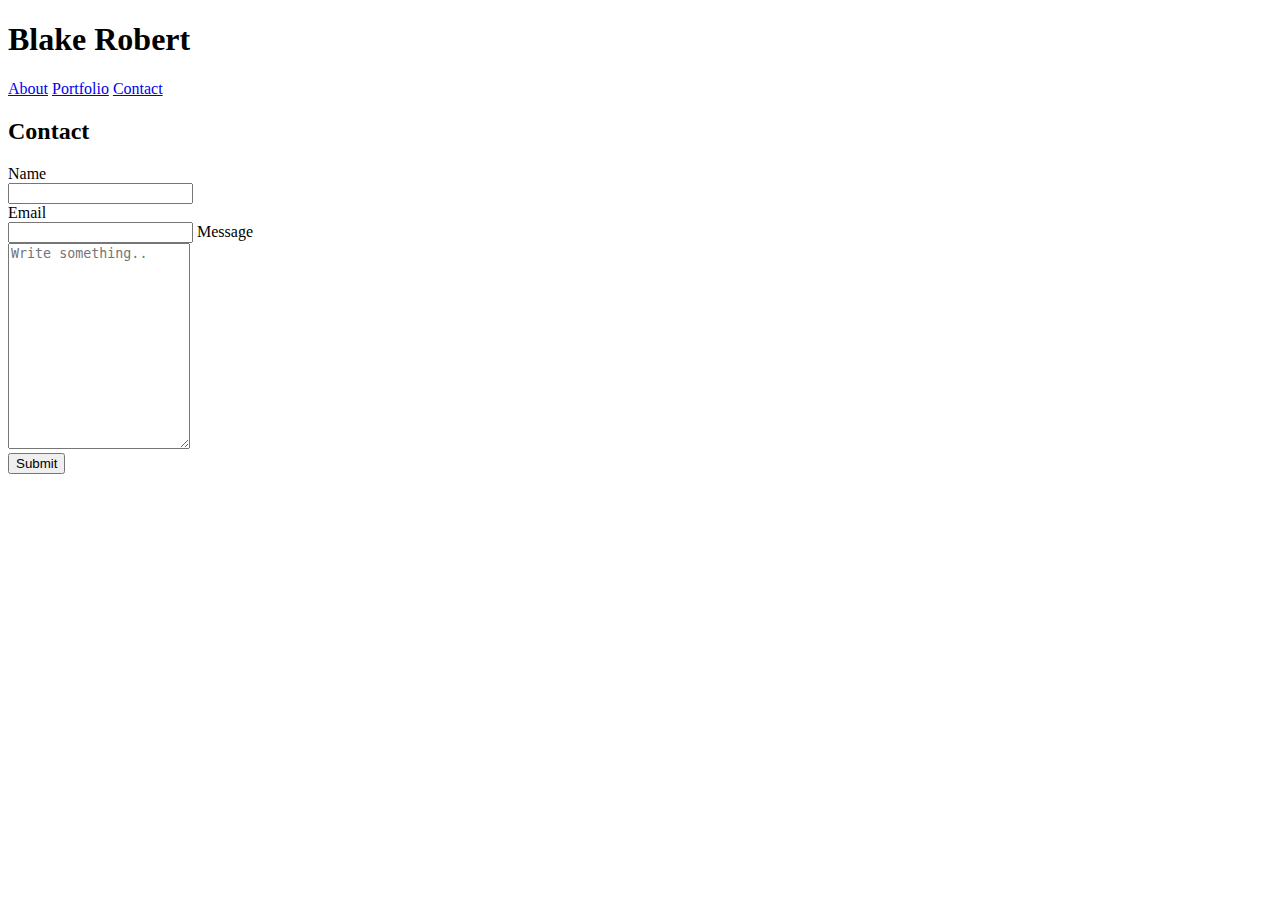
==== contact.html @ 6ca8e5fd "Framework for three html pages" ====
<!DOCTYPE html>
<html lang="en">
<head>
    <meta charset="UTF-8">
    <meta name="viewport" content="width=device-width, initial-scale=1.0">
    <meta http-equiv="X-UA-Compatible" content="ie=edge">
    <title>Contact Blake</title>
</head>
<body>
    <header>
        <h1>Blake Robert</h1>
    </header>
    <nav>
        <a href="index.html">About</a>
        <a href="portfolio.html">Portfolio</a>
        <a href="contact.html">Contact</a>
    </nav>
    <div>
        <h2>Contact</h2>
        <form>
            Name<br>
            <input type="text" name="firstname"><br>
            Email<br>
            <input type="text" name="lastname">
            Message<br>
            <textarea name="Message" placeholder="Write something.." style="height:200px"></textarea><br>
            <input type="submit" value="Submit">
          
        </form>
    </div>
</body>
</html>
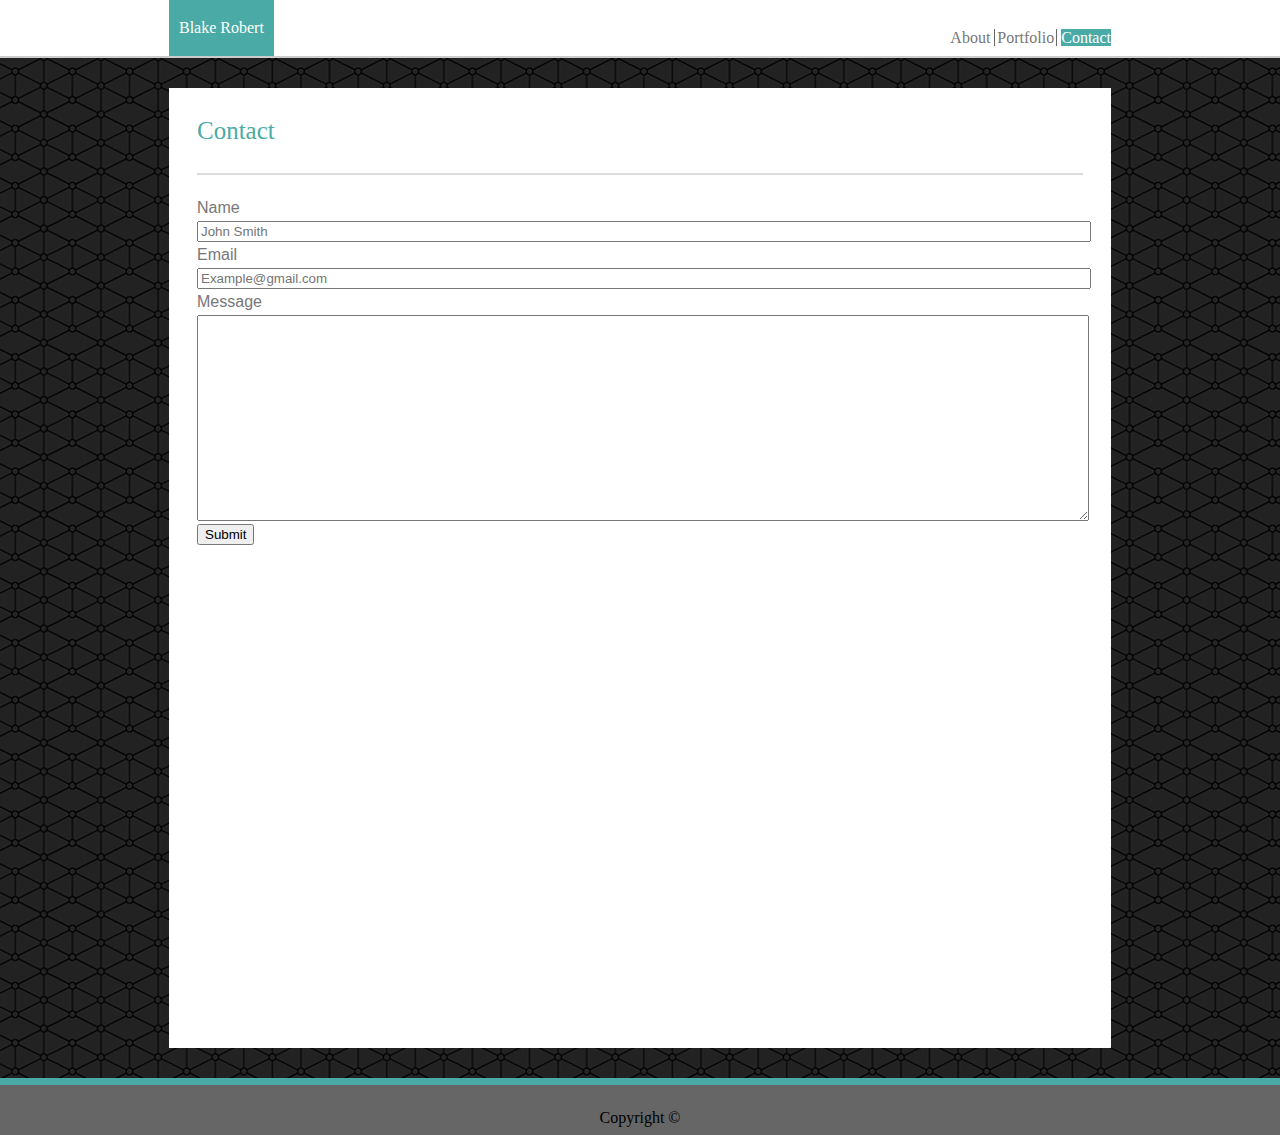
==== commit 046b1e40: "majority of content added" ====
--- a/contact.html
+++ b/contact.html
@@ -4,29 +4,35 @@
     <meta charset="UTF-8">
     <meta name="viewport" content="width=device-width, initial-scale=1.0">
     <meta http-equiv="X-UA-Compatible" content="ie=edge">
+    <link rel="stylesheet" type="text/css" href="assets/css/reset.css">
+    <link rel="stylesheet" type="text/css" href="assets/css/style.css">
     <title>Contact Blake</title>
 </head>
 <body>
     <header>
-        <h1>Blake Robert</h1>
-    </header>
-    <nav>
-        <a href="index.html">About</a>
-        <a href="portfolio.html">Portfolio</a>
-        <a href="contact.html">Contact</a>
-    </nav>
-    <div>
+        <h1 class="name">Blake Robert</h1>
+        <div class="nav">
+            <a href="index.html">About</a>
+            <a id ="midlink" href="portfolio.html">Portfolio</a>
+            <a class = "active" href="contact.html">Contact</a>
+          </div>
+</header>
+    <div class ="main-content">
         <h2>Contact</h2>
-        <form>
+        <form class="contact-form">
+            
             Name<br>
-            <input type="text" name="firstname"><br>
+            <input  type="text" name="name" placeholder="John Smith" style="width: 100%; margin: 5px 0px"><br>
             Email<br>
-            <input type="text" name="lastname">
+            <input type="text" name="email" placeholder="Example@gmail.com" style="width: 100%; margin: 5px 0px"><br>
             Message<br>
-            <textarea name="Message" placeholder="Write something.." style="height:200px"></textarea><br>
-            <input type="submit" value="Submit">
+            <textarea name="Message" style="height:200px; width:100%; margin-top: 5px"></textarea><br>
+            <button class="submit" type="button">Submit</button>
           
         </form>
     </div>
+    <footer class="footer">
+        <p>Copyright &copy</p>
+    </footer>
 </body>
 </html>--- a/assets/css/style.css
+++ b/assets/css/style.css
@@ -0,0 +1,128 @@
+body{
+   background: url("../images/main-background.png");
+}
+.name {
+    float: left;
+    background-color: #4aaaa5;
+    color: white;
+    margin: 0px 0px 0px 169px;
+    text-align: center;
+    padding: 20px 10px 20px 10px;
+    font-family: Georgia, 'Times New Roman', Times, serif;
+    
+}
+
+li{
+    display: inline;
+}
+header{
+    overflow: hidden;
+    background-color: #ffffff;
+    border-color: #cccccc;
+    border-style: solid;
+    border-width: 0px 0px 2px 0px;
+    margin: 0px;
+}
+header a{
+    color: #777777;
+    text-decoration: none;
+    line-height: 25px;
+}
+h2 {
+    font-family: Georgia, 'Times New Roman', Times, serif;
+    text-align: left;
+    font-size: 25px;
+    color: #4aaaa5;
+    margin: 0px 28px 0px 28px;
+    border-width: 0px 0px 2px 0px;
+    border-color: #dddddd;
+    border-style: solid;
+    padding: 30px 0px 30px 0px;
+}
+.footer {
+    position: relative;
+    bottom:0px;
+    width: 100%;
+    background-color: #666666;
+    border-color: #4aaaa5;
+    border-style: solid;
+    border-width: 7px 0px 0px 0px;
+    height: 50px;
+    text-align: center;
+    
+}
+.main-content{
+    height: 960px;
+    background-color: #ffffff;
+    border-style: solid;
+    margin: 30px 169px;
+    font-family: Arial, Helvetica, sans-serif;
+    color: #777777;
+
+}
+#profile {
+    float: left;
+    margin: 25px 10px 10px 28px;
+}
+.nav{
+    float: right;
+    list-style-type: none;
+    margin: 25px 169px 0px 0px;
+}
+p {
+    margin: 25px 28px 0px 28px;
+}
+#midlink {
+    border-width: 0px 1px;
+    border-color: #666666;
+    border-style: solid;
+    padding: 0px 2px;
+}
+
+.nav a:hover {
+    background-color: #ddd;
+    color: black;
+}
+
+.nav a.active {
+    background-color: #4aaaa5;
+    color: white;
+    margin:0px;
+}
+.contact-form{
+    margin: 25px 28px 0px 28px;
+}
+placeholder{
+    color: #777777;
+    font-family: Arial, Helvetica, sans-serif;
+}
+.submit:hover{
+    background-color: black;
+    color:white;
+}
+.container {
+    position: relative;
+    text-align: center;
+    color: white;
+    float: left;
+}
+.container img{
+    position: relative;
+    text-align: center;
+    color: white;
+    width: 200px;
+    height: 150px;
+    margin: 20px;
+    border-width: thin;
+    border-style: solid;
+    border-color: black; 
+}
+.banner {
+    position: absolute;
+    bottom: 40px;
+    padding: 5px 0px;
+    border-width:medium;
+    background-color: #4aaaa5;
+    width: 201px;
+    margin:20px;
+}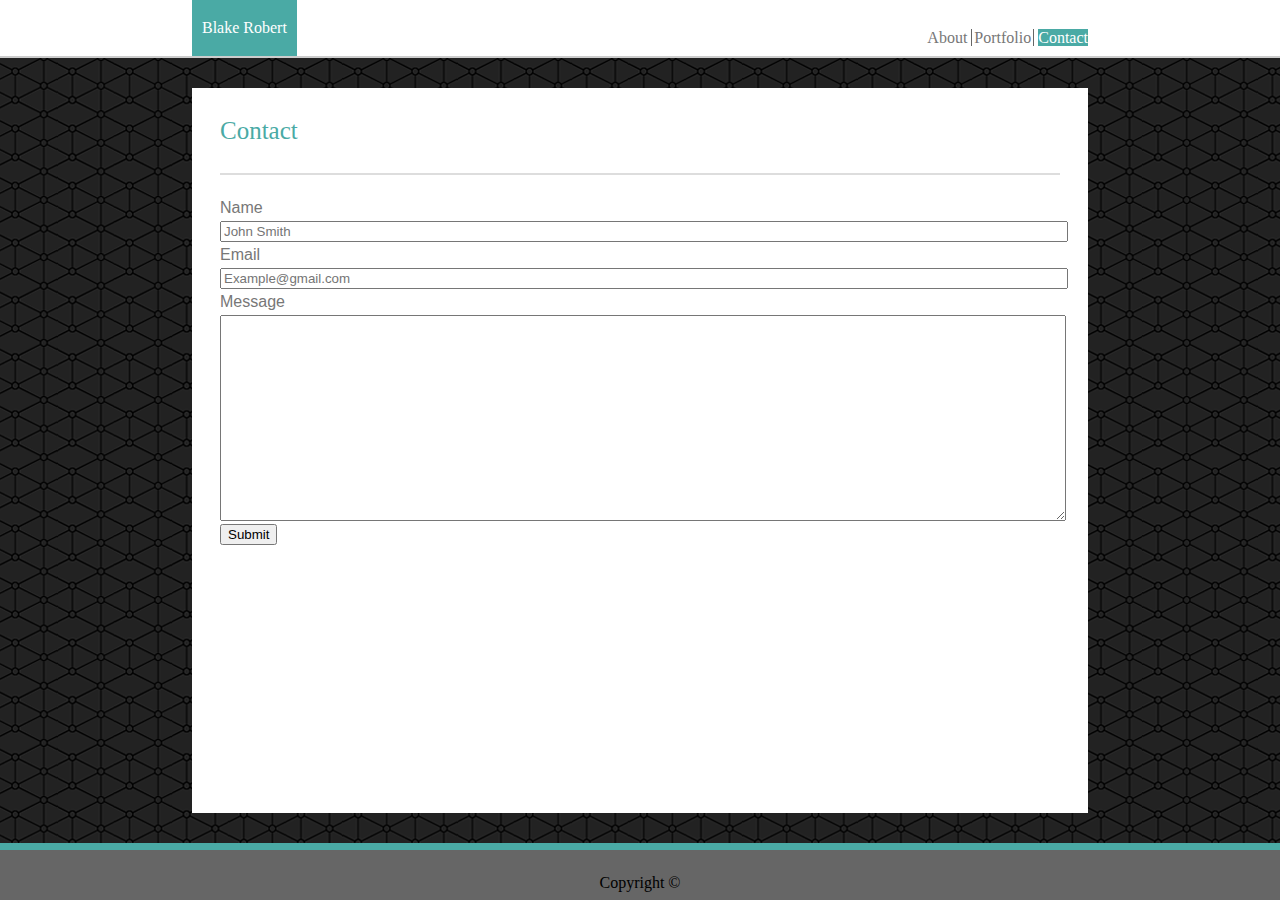
==== commit 16f93dfb: "moved data from main branch back to this repository" ====
--- a/contact.html
+++ b/contact.html
@@ -17,7 +17,7 @@
             <a class = "active" href="contact.html">Contact</a>
           </div>
 </header>
-    <div class ="main-content">
+    <div class ="main-content clearfix">
         <h2>Contact</h2>
         <form class="contact-form">
             
--- a/assets/css/style.css
+++ b/assets/css/style.css
@@ -1,11 +1,14 @@
 body{
    background: url("../images/main-background.png");
+   display: flex;
+   min-height: 100vh;
+   flex-direction: column;
 }
 .name {
     float: left;
     background-color: #4aaaa5;
     color: white;
-    margin: 0px 0px 0px 169px;
+    margin: 0px 0px 0px 15%;
     text-align: center;
     padding: 20px 10px 20px 10px;
     font-family: Georgia, 'Times New Roman', Times, serif;
@@ -40,7 +43,6 @@
     padding: 30px 0px 30px 0px;
 }
 .footer {
-    position: relative;
     bottom:0px;
     width: 100%;
     background-color: #666666;
@@ -51,13 +53,20 @@
     text-align: center;
     
 }
+.clearfix::after {
+    content: "";
+    clear: both;
+    display: table;
+}
 .main-content{
-    height: 960px;
+    height: 90%;
     background-color: #ffffff;
     border-style: solid;
-    margin: 30px 169px;
+    padding-bottom: 30px;
+    margin: 30px 15%;
     font-family: Arial, Helvetica, sans-serif;
     color: #777777;
+    flex: 1;
 
 }
 #profile {
@@ -67,7 +76,7 @@
 .nav{
     float: right;
     list-style-type: none;
-    margin: 25px 169px 0px 0px;
+    margin: 25px 15% 0px 0px;
 }
 p {
     margin: 25px 28px 0px 28px;
@@ -125,4 +134,4 @@
     background-color: #4aaaa5;
     width: 201px;
     margin:20px;
-}+}
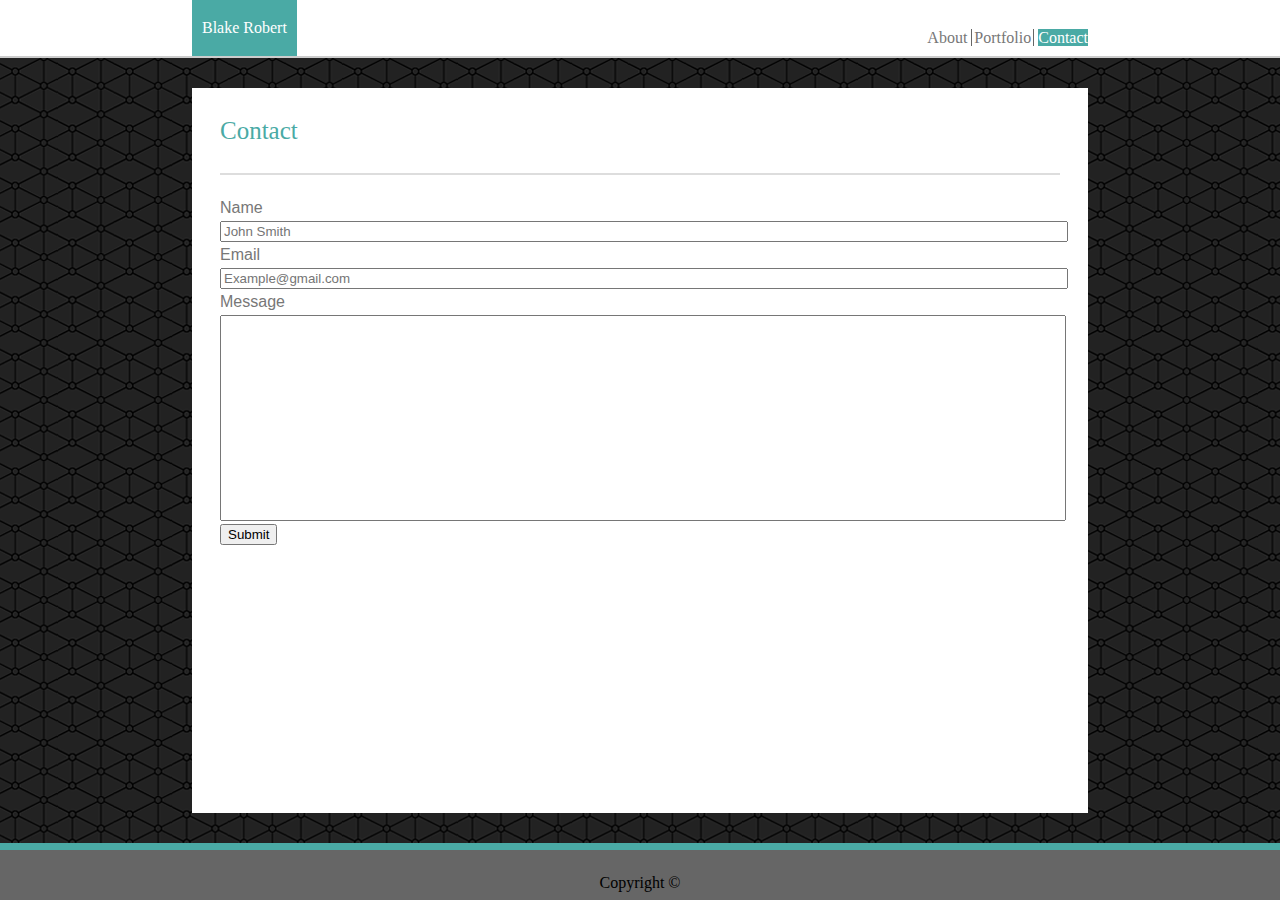
==== commit 36cf6746: "removed resize from textarea on contact form" ====
--- a/contact.html
+++ b/contact.html
@@ -26,7 +26,7 @@
             Email<br>
             <input type="text" name="email" placeholder="Example@gmail.com" style="width: 100%; margin: 5px 0px"><br>
             Message<br>
-            <textarea name="Message" style="height:200px; width:100%; margin-top: 5px"></textarea><br>
+            <textarea name="Message" style="height:200px; width:100%; margin-top: 5px; resize: none;"></textarea><br>
             <button class="submit" type="button">Submit</button>
           
         </form>
